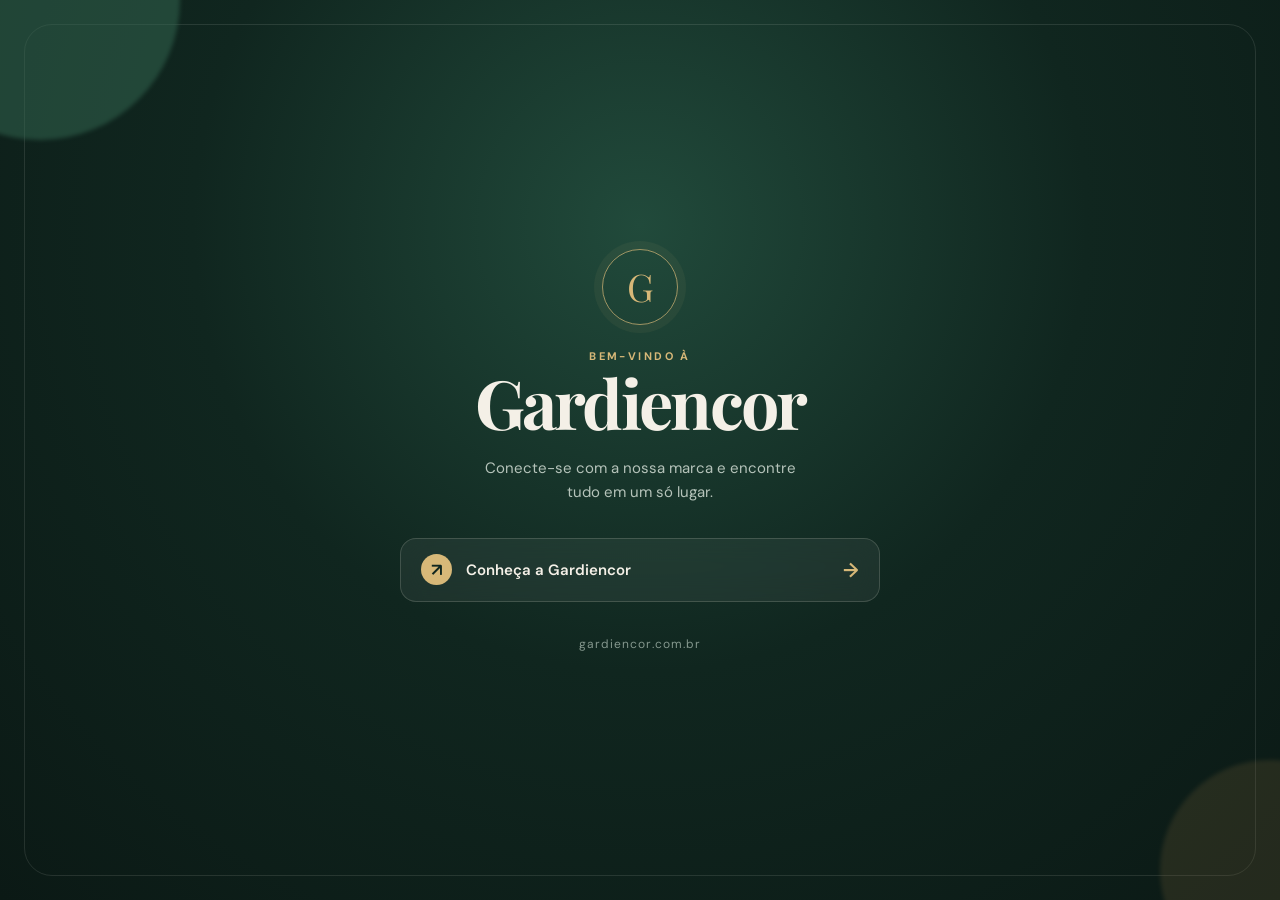
==== index.html @ 0a6c6ed3 "Cria landing page estilo HeyLink para Gardiencor" ====
<!doctype html>
<html lang="pt-BR">
<head>
  <meta charset="UTF-8" />
  <meta name="viewport" content="width=device-width, initial-scale=1.0" />
  <meta name="description" content="Gardiencor — acesse nossos principais canais e conheça a nossa marca." />
  <meta name="theme-color" content="#10261f" />
  <title>Gardiencor | Links oficiais</title>
  <link rel="preconnect" href="https://fonts.googleapis.com" />
  <link rel="preconnect" href="https://fonts.gstatic.com" crossorigin />
  <link href="https://fonts.googleapis.com/css2?family=DM+Sans:wght@400;500;600;700&family=Playfair+Display:wght@600;700&display=swap" rel="stylesheet" />
  <link rel="stylesheet" href="styles.css" />
</head>
<body>
  <main class="page-shell">
    <div class="glow glow-one"></div>
    <div class="glow glow-two"></div>

    <section class="profile" aria-labelledby="brand-name">
      <div class="brand-mark" aria-hidden="true">G</div>
      <p class="eyebrow">Bem-vindo à</p>
      <h1 id="brand-name">Gardiencor</h1>
      <p class="intro">Conecte-se com a nossa marca e encontre tudo em um só lugar.</p>

      <nav class="links" aria-label="Links principais">
        <a class="link-card featured" href="https://www.gardiencor.com.br" target="_blank" rel="noopener noreferrer">
          <span class="link-icon">↗</span>
          <span>Conheça a Gardiencor</span>
          <span class="arrow" aria-hidden="true">→</span>
        </a>
        <!-- Adicione aqui novos links conforme necessário. -->
      </nav>

      <p class="footer-note">gardiencor.com.br</p>
    </section>
  </main>
  <script src="script.js"></script>
</body>
</html>
---- styles.css ----
:root {
  color-scheme: dark;
  --forest: #10261f;
  --forest-soft: #18372d;
  --cream: #f4f0e7;
  --muted: #b5c3ba;
  --gold: #d7b878;
  --line: rgba(244, 240, 231, 0.16);
}

* { box-sizing: border-box; }

body {
  margin: 0;
  min-width: 320px;
  color: var(--cream);
  background: var(--forest);
  font-family: "DM Sans", sans-serif;
}

.page-shell {
  position: relative;
  display: grid;
  min-height: 100svh;
  place-items: center;
  overflow: hidden;
  padding: 48px 20px;
  background: radial-gradient(circle at 50% 25%, #214a3b 0%, var(--forest) 48%, #0b1915 100%);
}

.page-shell::before {
  position: absolute;
  inset: 24px;
  border: 1px solid rgba(244, 240, 231, 0.11);
  border-radius: 28px;
  content: "";
  pointer-events: none;
}

.profile {
  position: relative;
  z-index: 1;
  width: min(100%, 480px);
  text-align: center;
}

.brand-mark {
  display: grid;
  width: 76px;
  height: 76px;
  margin: 0 auto 24px;
  place-items: center;
  border: 1px solid rgba(215, 184, 120, 0.7);
  border-radius: 50%;
  color: var(--gold);
  font-family: "Playfair Display", serif;
  font-size: 38px;
  box-shadow: 0 0 0 8px rgba(215, 184, 120, 0.06);
}

.eyebrow {
  margin: 0 0 5px;
  color: var(--gold);
  font-size: 11px;
  font-weight: 700;
  letter-spacing: 0.22em;
  text-transform: uppercase;
}

h1 {
  margin: 0;
  font-family: "Playfair Display", serif;
  font-size: clamp(42px, 11vw, 68px);
  line-height: 1;
  letter-spacing: -0.04em;
}

.intro {
  max-width: 330px;
  margin: 20px auto 34px;
  color: var(--muted);
  font-size: 15px;
  line-height: 1.6;
}

.links { display: grid; gap: 14px; }

.link-card {
  display: flex;
  align-items: center;
  gap: 14px;
  min-height: 64px;
  padding: 0 20px;
  border: 1px solid var(--line);
  border-radius: 16px;
  color: var(--cream);
  background: rgba(255, 255, 255, 0.055);
  font-size: 15px;
  font-weight: 600;
  text-decoration: none;
  backdrop-filter: blur(12px);
  transition: transform 180ms ease, border-color 180ms ease, background 180ms ease;
}

.link-card:hover, .link-card:focus-visible {
  border-color: rgba(215, 184, 120, 0.75);
  background: rgba(255, 255, 255, 0.11);
  transform: translateY(-3px);
}

.link-icon {
  display: grid;
  width: 31px;
  height: 31px;
  place-items: center;
  border-radius: 50%;
  color: var(--forest);
  background: var(--gold);
  font-size: 18px;
}

.arrow { margin-left: auto; color: var(--gold); font-size: 20px; }
.footer-note { margin: 34px 0 0; color: #84978d; font-size: 12px; letter-spacing: 0.08em; }
.glow { position: absolute; border-radius: 50%; filter: blur(2px); opacity: .5; pointer-events: none; }
.glow-one { width: 280px; height: 280px; top: -140px; left: -100px; background: #356a53; }
.glow-two { width: 220px; height: 220px; right: -100px; bottom: -80px; background: #8a6d3e; opacity: .2; }

@media (max-width: 560px) {
  .page-shell { padding: 40px 20px; }
  .page-shell::before { inset: 14px; border-radius: 20px; }
}
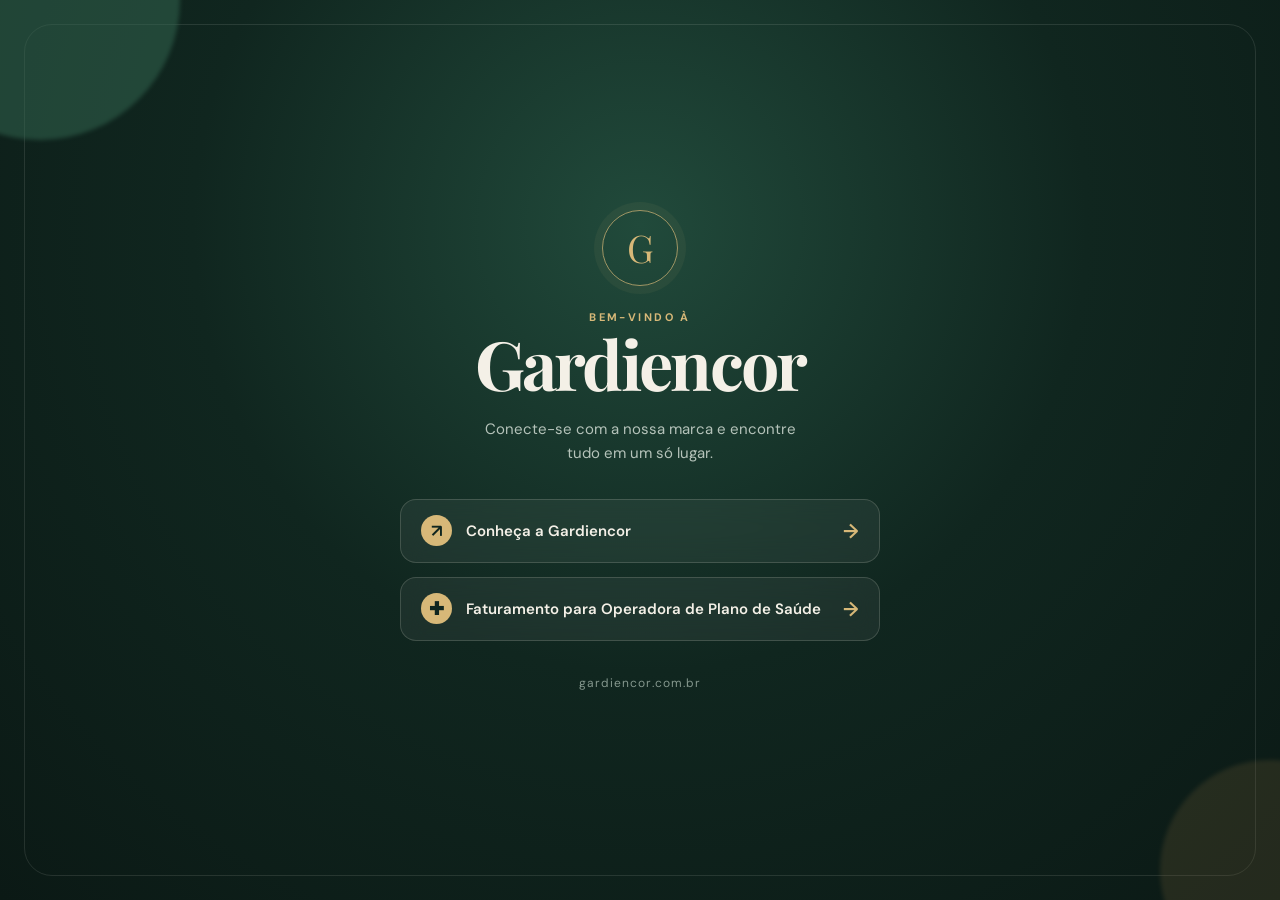
==== commit 0205abe4: "Adiciona página de Faturamento para Operadora de Plano de Saúde Co-authored-by: GrupoTSR <GrupoTSR@u" ====
--- a/index.html
+++ b/index.html
@@ -28,6 +28,11 @@
           <span>Conheça a Gardiencor</span>
           <span class="arrow" aria-hidden="true">→</span>
         </a>
+        <a class="link-card" href="faturamento-operadoras.html">
+          <span class="link-icon">✚</span>
+          <span>Faturamento para Operadora de Plano de Saúde</span>
+          <span class="arrow" aria-hidden="true">→</span>
+        </a>
         <!-- Adicione aqui novos links conforme necessário. -->
       </nav>
 
--- a/styles.css
+++ b/styles.css
@@ -125,6 +125,41 @@
 .glow-one { width: 280px; height: 280px; top: -140px; left: -100px; background: #356a53; }
 .glow-two { width: 220px; height: 220px; right: -100px; bottom: -80px; background: #8a6d3e; opacity: .2; }
 
+.service { width: min(100%, 560px); }
+.service-title { font-size: clamp(32px, 8vw, 48px); line-height: 1.1; letter-spacing: -0.02em; }
+.service .intro { max-width: 440px; }
+
+.back-link {
+  display: inline-block;
+  margin-bottom: 24px;
+  color: var(--muted);
+  font-size: 13px;
+  text-decoration: none;
+}
+.back-link:hover, .back-link:focus-visible { color: var(--gold); }
+
+.feature-list {
+  display: grid;
+  gap: 12px;
+  margin: 0 0 30px;
+  padding: 0;
+  list-style: none;
+  text-align: left;
+}
+
+.feature-list li {
+  display: grid;
+  gap: 4px;
+  padding: 16px 20px;
+  border: 1px solid var(--line);
+  border-left: 3px solid var(--gold);
+  border-radius: 14px;
+  background: rgba(255, 255, 255, 0.04);
+}
+
+.feature-list strong { font-size: 15px; }
+.feature-list span { color: var(--muted); font-size: 14px; line-height: 1.5; }
+
 @media (max-width: 560px) {
   .page-shell { padding: 40px 20px; }
   .page-shell::before { inset: 14px; border-radius: 20px; }
